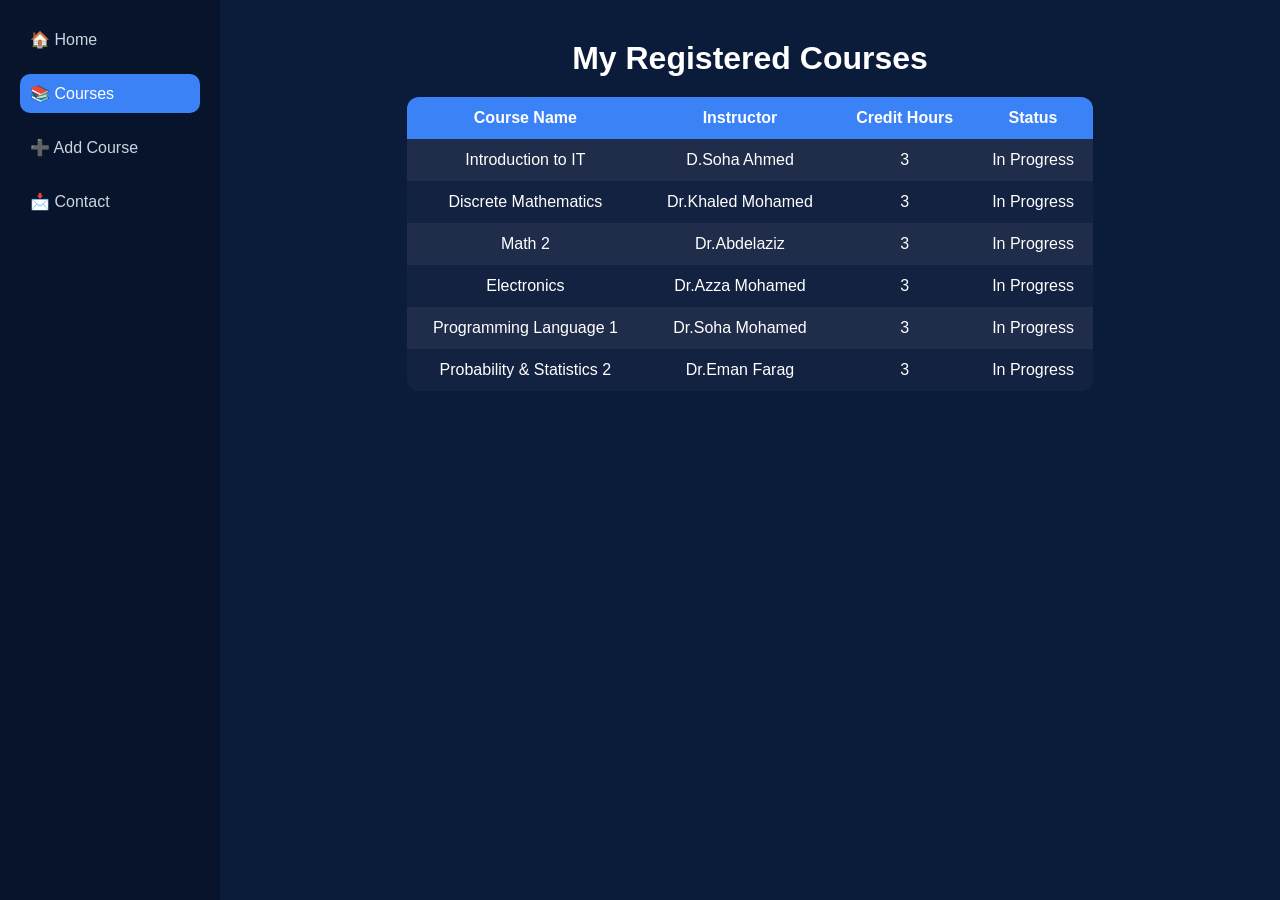
==== mycourses.html @ 7355dc04 "Add files via upload" ====
<!doctype html>
<html lang="en">
<head>
  <meta charset="UTF-8" />
  <title>My Courses</title>
  <link rel="stylesheet" href="mycourses.css">
</head>

<body>

  <div class="sidebar">
    <a href="index.html">🏠 Home</a>
    <a href="courses.html" class="active">📚 Courses</a>
    <a href="add-course.html">➕ Add Course</a>
    <a href="contact.html">📩 Contact</a>
  </div>

  <div class="main">
    <h1>My Registered Courses</h1>

    <table>
      <tr>
        <th>Course Name</th>
        <th>Instructor</th>
        <th>Credit Hours</th>
        <th>Status</th>
      </tr>

      <tr>
        <td>Introduction to IT</td>
        <td>D.Soha Ahmed</td>
        <td>3</td>
        <td>In Progress</td>
      </tr>

      <tr>
        <td>Discrete Mathematics</td>
        <td>Dr.Khaled Mohamed</td>
        <td>3</td>
        <td>In Progress</td>
      </tr>

      <tr>
        <td>Math 2</td>
        <td>Dr.Abdelaziz</td>
        <td>3</td>
        <td>In Progress</td>
      </tr>

      <tr>
        <td>Electronics</td>
        <td>Dr.Azza Mohamed</td>
        <td>3</td>
        <td>In Progress</td>
      </tr>

      <tr>
        <td>Programming Language 1</td>
        <td>Dr.Soha Mohamed</td>
        <td>3</td>
        <td>In Progress</td>
      </tr>

      <tr>
        <td>Probability & Statistics 2</td>
        <td>Dr.Eman Farag</td>
        <td>3</td>
        <td>In Progress</td>
      </tr>
    </table>
  </div>

</body>
</html>
---- mycourses.css ----
* {
  margin: 0;
  padding: 0;
  box-sizing: border-box;
  font-family: Arial, sans-serif;
}

body {
  display: flex;
  min-height: 100vh;
  background: #0b1b3a;
}

.sidebar {
  width: 220px;
  background: #07142b;
  display: flex;
  flex-direction: column;
  padding: 20px;
  gap: 15px;
}

.sidebar a {
  color: #cbd5e1;
  text-decoration: none;
  padding: 10px;
  border-radius: 10px;
}

.sidebar a:hover,
.sidebar a.active {
  background: #3b82f6;
  color: white;
}

.main {
  flex: 1;
  padding: 40px;
  text-align: center;
}

.main h1 {
  color: white;
  margin-bottom: 20px;
}

table {
  margin: auto;
  border-collapse: collapse;
  width: 70%;
  background: rgba(255, 255, 255, 0.03);
  color: white;
  border-radius: 12px;
  overflow: hidden;
}

th {
  background: #3b82f6;
  padding: 12px;
}

td {
  padding: 12px;
  text-align: center;
}

tr:nth-child(even) {
  background: rgba(255, 255, 255, 0.05);
}

tr:hover {
  background: rgba(59, 130, 246, 0.2);
}

@media (max-width: 768px) {
  body {
    flex-direction: column;
  }

  .sidebar {
    width: 100%;
    flex-direction: row;
    justify-content: space-around;
  }

  table {
    width: 95%;
    font-size: 14px;
  }
}
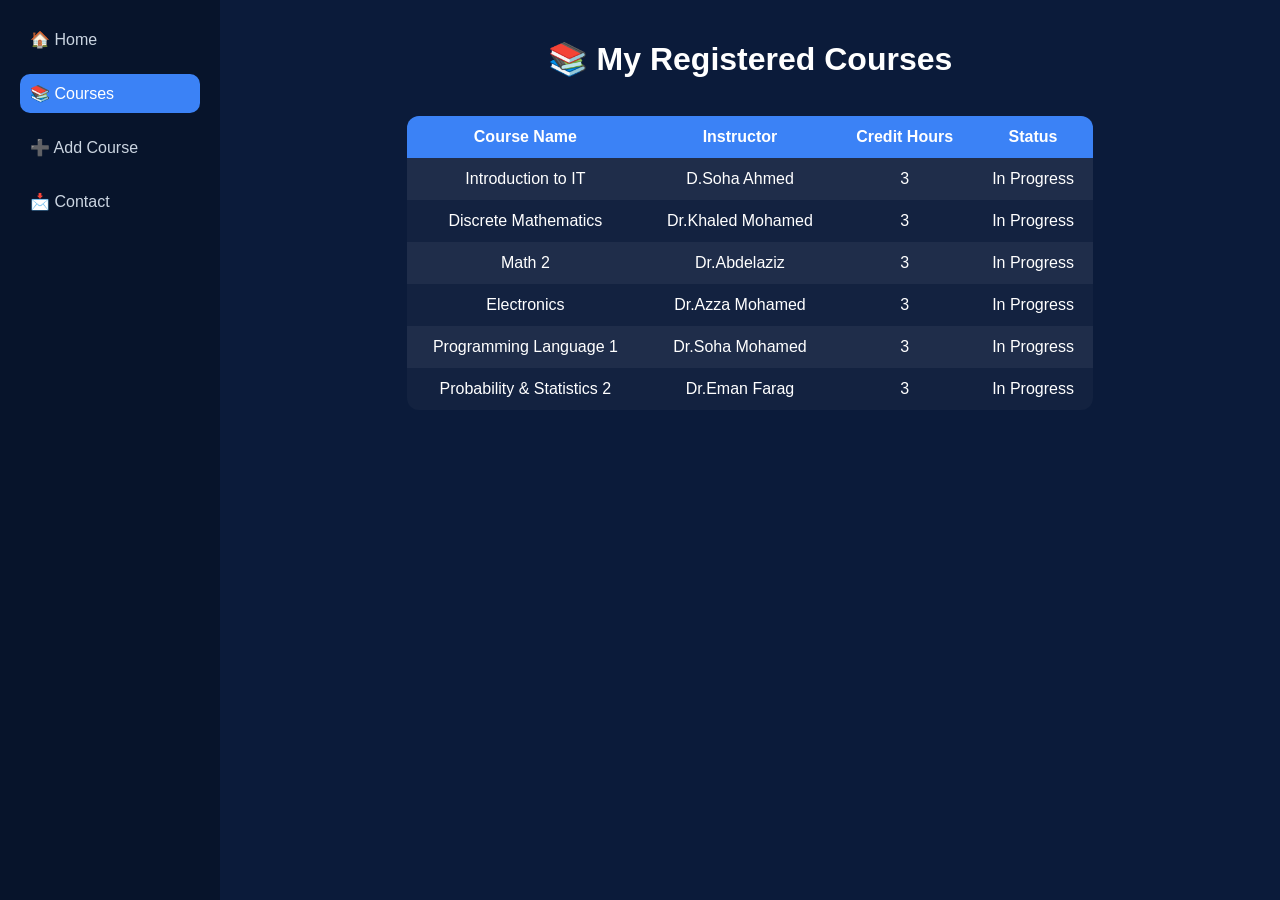
==== commit 749f9949: "Update mycourses.html" ====
--- a/mycourses.html
+++ b/mycourses.html
@@ -2,7 +2,7 @@
 <html lang="en">
 <head>
   <meta charset="UTF-8" />
-  <title>My Courses</title>
+  <title> My Courses</title>
   <link rel="stylesheet" href="mycourses.css">
 </head>
 
@@ -16,7 +16,7 @@
   </div>
 
   <div class="main">
-    <h1>My Registered Courses</h1>
+    <h1> 📚 My Registered Courses</h1> <br>
 
     <table>
       <tr>
@@ -71,4 +71,4 @@
   </div>
 
 </body>
-</html>+</html>
